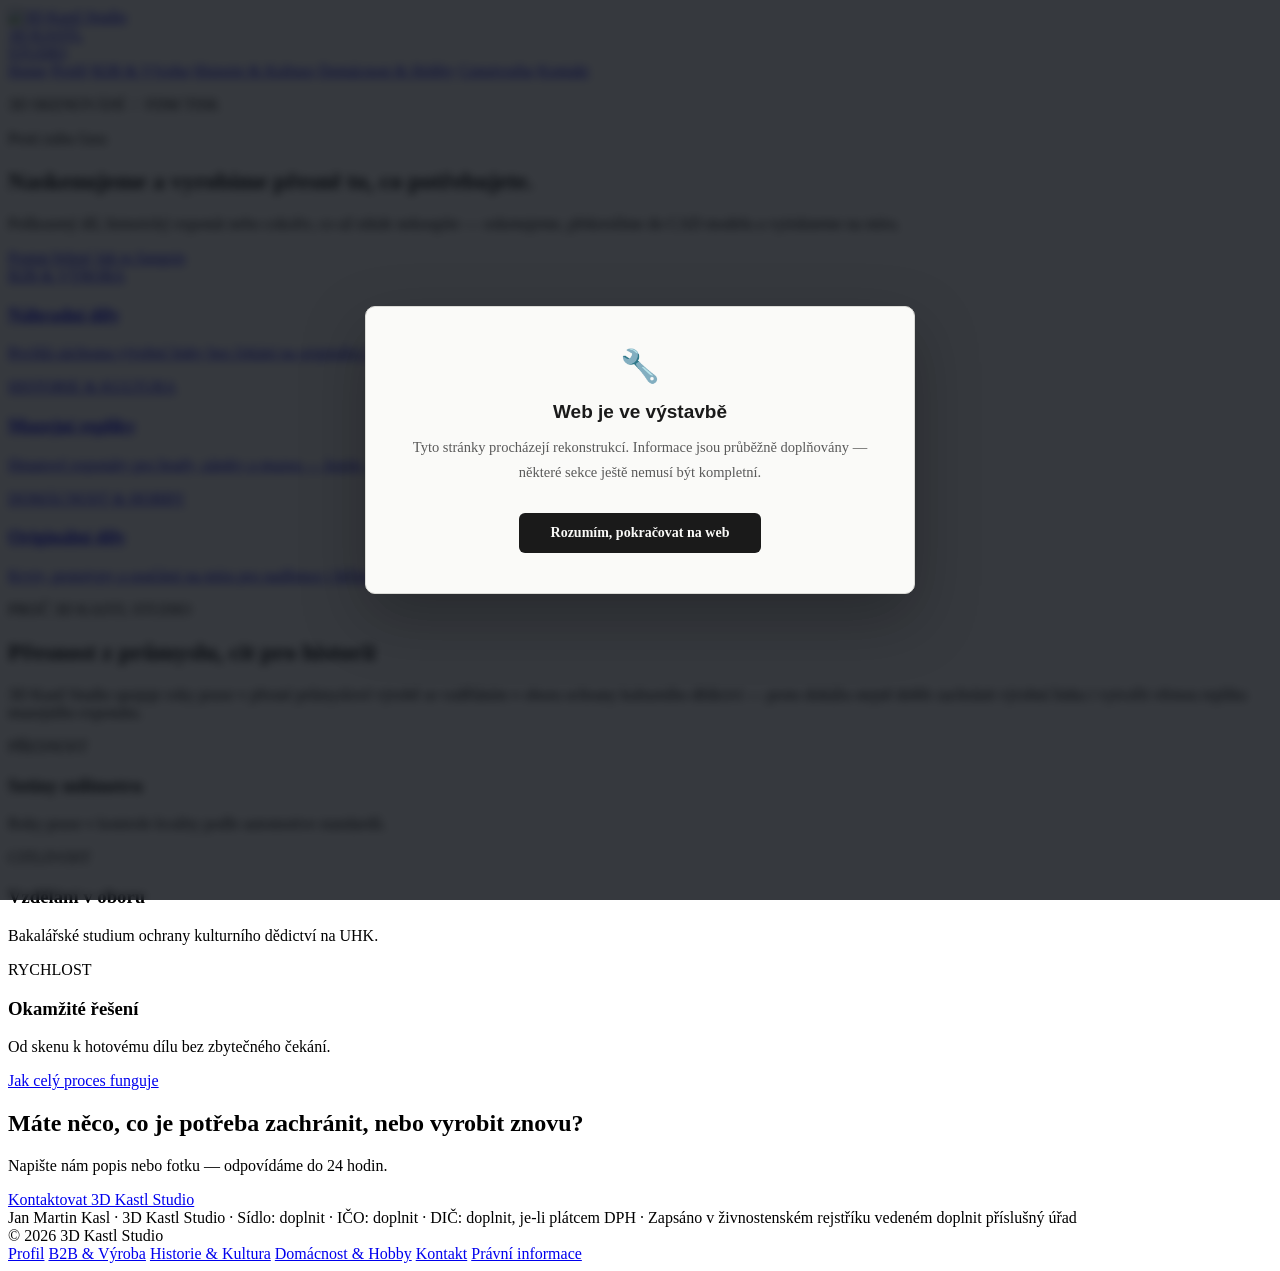
==== index.html @ 562871c6 "Uploading the complete version 1.0 of the website Initial version of the website" ====
<!DOCTYPE html>
<html lang="cs">
<head>
<meta charset="UTF-8">
<meta name="viewport" content="width=device-width, initial-scale=1.0">
<title>3D Kastl Studio — Proti zubu času</title>
<meta name="description" content="3D skenování a FDM tisk náhradních dílů, muzejních replik a zakázkové výroby z PETG, PCTG a PA.">
<link rel="stylesheet" href="assets/style.css">
</head>
<body>

<header class="site-header">
  <div class="wrap">
    <a href="index.html" class="brand">
      <img src="assets/VSUDE_logo_13.svg" alt="3D Kastl Studio">
      <div class="brand-text">
        <span class="kastl">3D KASTL</span>
        <div class="divider"></div>
        <span class="studio">STUDIO</span>
      </div>
    </a>
    <nav class="main-nav">
      <a href="index.html" class="active">Home</a>
      <a href="o-nas.html">Profil</a>
      <a href="b2b-vyroba.html">B2B &amp; Výroba</a>
      <a href="historie-kultura.html">Historie &amp; Kultura</a>
      <a href="domacnost-hobby.html">Domácnost &amp; Hobby</a>
      <a href="cenotvorba.html">Cenotvorba</a>
      <a href="kontakt.html">Kontakt</a>
    </nav>
  </div>
  <div class="laser-rail"><div class="dot"></div></div>
</header>

<main>

  <section class="hero hero-photo" style="background-image: url('assets/HOME_hero_01.jpg');">
    <div class="wrap">
      <p class="eyebrow">3D SKENOVÁNÍ&nbsp;&nbsp;/&nbsp;&nbsp;FDM TISK</p>

      <p class="tagline">Proti zubu času</p>

      <h1 class="page-title">Naskenujeme a vyrobíme přesně to, co potřebujete.</h1>

      <p class="page-lead">Poškozený díl, historický exponát nebo cokoliv, co už nikde nekoupíte — oskenujeme, překreslíme do CAD modelu a vytiskneme na míru.</p>

      <div class="actions">
        <a href="kontakt.html" class="btn btn-primary">Poptat řešení</a>
        <a href="o-nas.html#jak-to-funguje" class="btn btn-secondary">Jak to funguje</a>
      </div>    </div>
  </section>

  <section class="block tight">
    <div class="wrap">
      <div class="pillars">
        <a href="b2b-vyroba.html" class="pillar">
          <div class="tag"> B2B &amp; VÝROBA</div>
          <h3>Náhradní díly</h3>
          <p>Rychlá záchrana výrobní linky bez čekání na originální díl ze zahraničí.</p>
        </a>
        <a href="historie-kultura.html" class="pillar">
          <div class="tag"> HISTORIE &amp; KULTURA</div>
          <h3>Muzejní repliky</h3>
          <p>Hmatové exponáty pro hrady, zámky a muzea — kopie, na které si lze sáhnout.</p>
        </a>
        <a href="domacnost-hobby.html" class="pillar">
          <div class="tag"> DOMÁCNOST &amp; HOBBY</div>
          <h3>Originální díly</h3>
          <p>Kryty, prototypy a součásti na míru pro nadšence i běžné zákazníky.</p>
        </a>
      </div>
    </div>
  </section>

  <section class="block">
    <div class="wrap">
      <div class="section-head">
        <p class="eyebrow">PROČ 3D KASTL STUDIO</p>
        <h2>Přesnost z průmyslu, cit pro historii</h2>
        <p>3D Kastl Studio spojuje roky praxe v přesné průmyslové výrobě se vzděláním v oboru ochrany kulturního
          dědictví — proto dokážu stejně dobře zachránit výrobní linku i vytvořit věrnou repliku muzejního
          exponátu.</p>
      </div>

      <div class="pillars static" style="margin-left: 0;">
        <div class="pillar">
          <div class="tag">PŘESNOST</div>
          <h3>Setiny milimetru</h3>
          <p>Roky praxe v kontrole kvality podle automotive standardů.</p>
        </div>
        <div class="pillar">
          <div class="tag">CITLIVOST</div>
          <h3>Vzdělání v oboru</h3>
          <p>Bakalářské studium ochrany kulturního dědictví na UHK.</p>
        </div>
        <div class="pillar">
          <div class="tag">RYCHLOST</div>
          <h3>Okamžité řešení</h3>
          <p>Od skenu k hotovému dílu bez zbytečného čekání.</p>
        </div>
      </div>

      <a href="o-nas.html#jak-to-funguje" class="btn btn-secondary" style="margin-top: 32px;">Jak celý proces funguje</a>
    </div>
  </section>

  <section class="cta-strip">
    <div class="wrap">
      <h2>Máte něco, co je potřeba zachránit, nebo vyrobit znovu?</h2>
      <p>Napište nám popis nebo fotku — odpovídáme do 24 hodin.</p>
      <a href="kontakt.html" class="btn btn-primary">Kontaktovat 3D Kastl Studio</a>
    </div>
  </section>

</main>

<footer class="site-footer">
  <div class="wrap footer-wrap">
    <div class="footer-legal">
      Jan Martin Kasl &middot; 3D Kastl Studio &middot; Sídlo: <span class="placeholder">doplnit</span> &middot;
      IČO: <span class="placeholder">doplnit</span> &middot; DIČ: <span class="placeholder">doplnit, je-li plátcem DPH</span> &middot;
      Zapsáno v živnostenském rejstříku vedeném <span class="placeholder">doplnit příslušný úřad</span>
    </div>
    <div class="footer-bottom">
      <span>© 2026 3D Kastl Studio</span>
      <div class="footer-links">
        <a href="o-nas.html">Profil</a>
        <a href="b2b-vyroba.html">B2B &amp; Výroba</a>
        <a href="historie-kultura.html">Historie &amp; Kultura</a>
        <a href="domacnost-hobby.html">Domácnost &amp; Hobby</a>
        <a href="kontakt.html">Kontakt</a>
        <a href="pravni-info.html">Právní informace</a>
      </div>
    </div>
  </div>
</footer>

<!-- ============================================================
     POPUP "WEB V REKONSTRUKCI"
     Chceš-li popup odstranit, smaž vše mezi těmito komentáři
     (včetně obou komentářů).
============================================================ -->
<style>
  #popup-rekonstrukce {
    position: fixed; inset: 0; z-index: 9999;
    background: rgba(10, 14, 20, 0.82);
    display: flex; align-items: center; justify-content: center;
    backdrop-filter: blur(4px);
  }
  #popup-rekonstrukce .popup-box {
    background: #FAFAF8;
    border: 0.5px solid #DADAD6;
    border-radius: 10px;
    padding: 40px 44px;
    max-width: 460px;
    width: calc(100% - 48px);
    text-align: center;
    box-shadow: 0 24px 64px rgba(0,0,0,0.28);
  }
  #popup-rekonstrukce .popup-icon {
    font-size: 32px; margin-bottom: 16px;
  }
  #popup-rekonstrukce h2 {
    font-family: 'Inter', sans-serif;
    font-size: 19px; font-weight: 700;
    color: #1A1A1A; margin: 0 0 12px;
  }
  #popup-rekonstrukce p {
    font-size: 14.5px; color: #5A5A5A;
    line-height: 1.7; margin: 0 0 28px;
  }
  #popup-rekonstrukce button {
    background: #1A1A1A; color: #FAFAF8;
    border: none; border-radius: 6px;
    padding: 12px 32px;
    font-size: 14px; font-weight: 600;
    cursor: pointer; font-family: inherit;
    transition: opacity 0.15s ease;
  }
  #popup-rekonstrukce button:hover { opacity: 0.8; }
</style>

<div id="popup-rekonstrukce">
  <div class="popup-box">
    <div class="popup-icon">🔧</div>
    <h2>Web je ve výstavbě</h2>
    <p>Tyto stránky procházejí rekonstrukcí. Informace jsou průběžně doplňovány — některé sekce ještě nemusí být kompletní.</p>
    <button onclick="document.getElementById('popup-rekonstrukce').style.display='none'">
      Rozumím, pokračovat na web
    </button>
  </div>
</div>
<!-- ============================================================
     KONEC POPUP "WEB V REKONSTRUKCI"
============================================================ -->

</body>
</html>
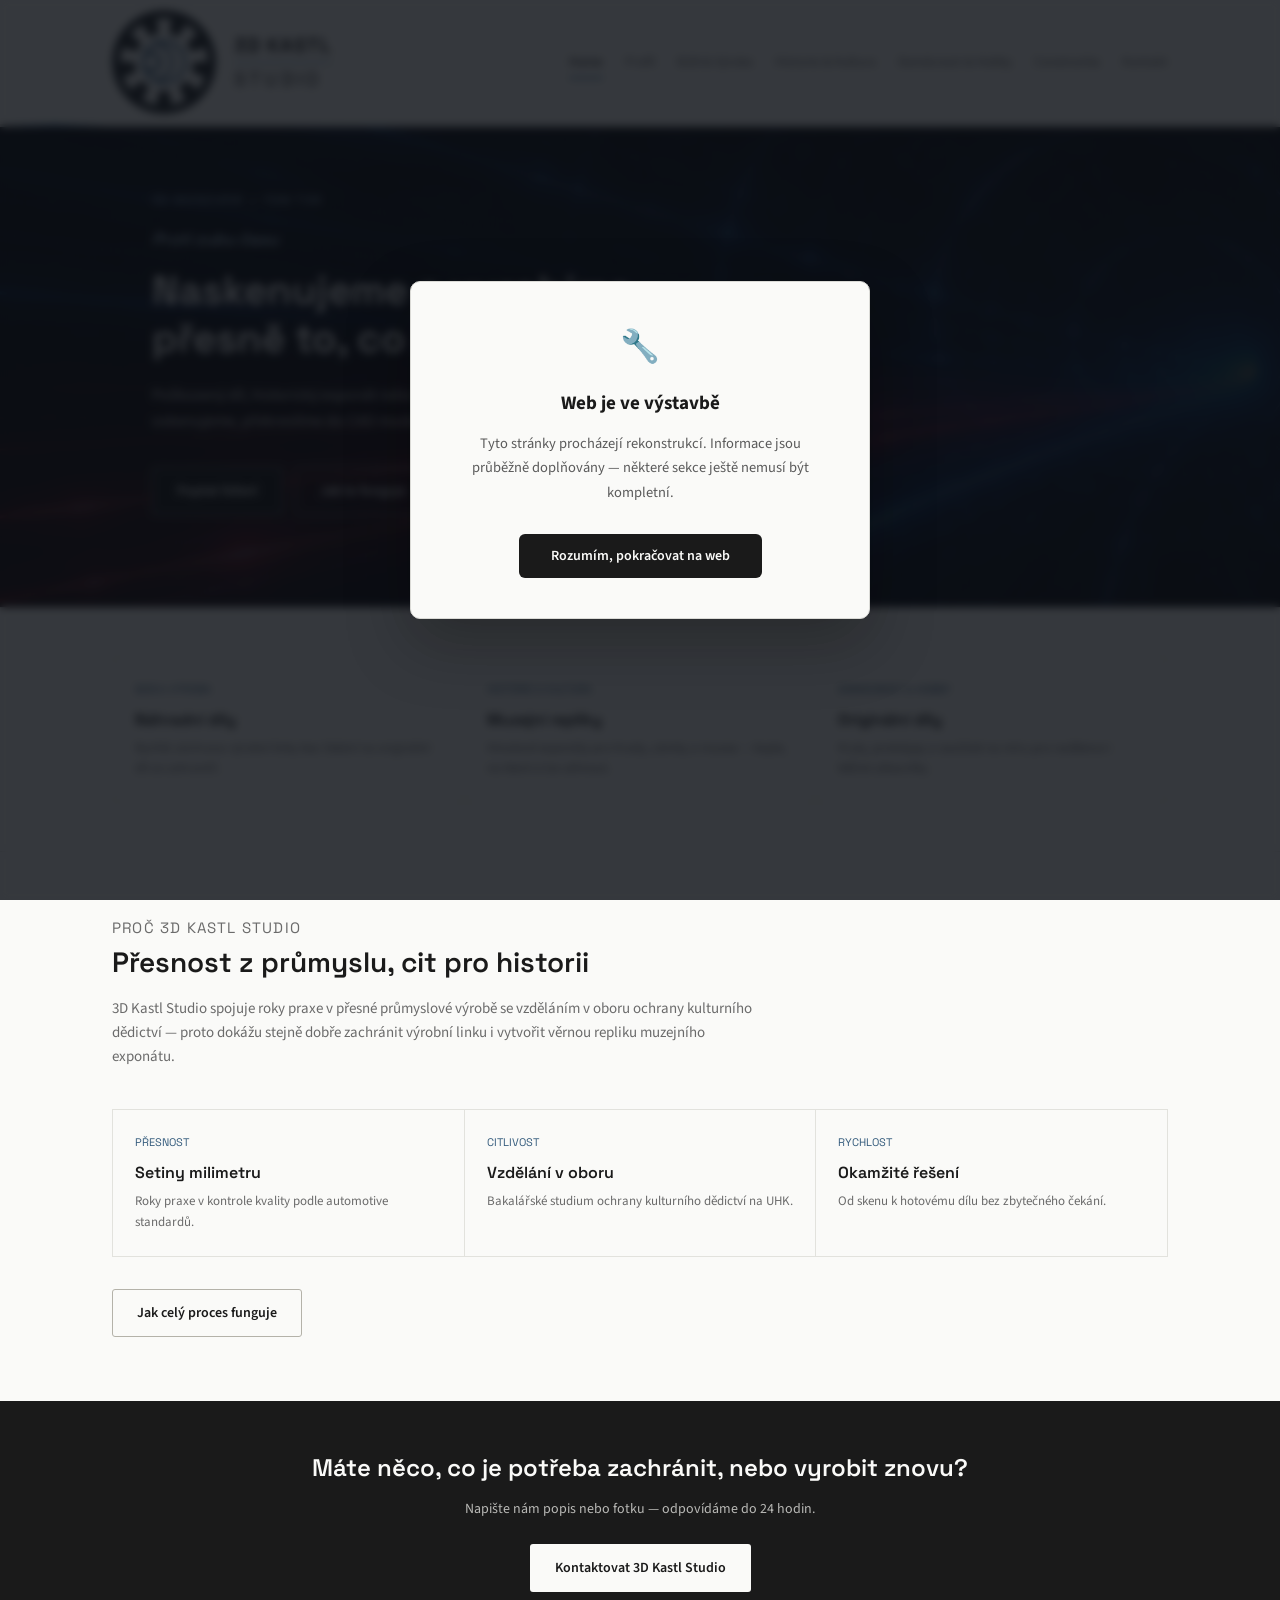
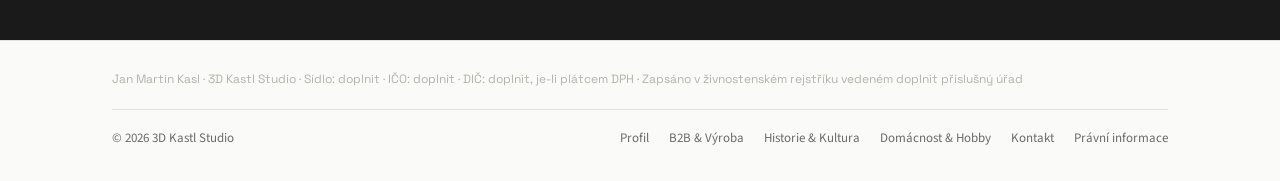
==== commit f828e1ee: "Updated pages 1.02 fix a bug with android devices" ====
--- a/index.html
+++ b/index.html
@@ -14,7 +14,7 @@
     <a href="index.html" class="brand">
       <img src="assets/VSUDE_logo_13.svg" alt="3D Kastl Studio">
       <div class="brand-text">
-        <span class="kastl">3D KASTL</span>
+        <span class="brand-3d-kastl">3D KASTL</span>
         <div class="divider"></div>
         <span class="studio">STUDIO</span>
       </div>
@@ -28,6 +28,9 @@
       <a href="cenotvorba.html">Cenotvorba</a>
       <a href="kontakt.html">Kontakt</a>
     </nav>
+    <button class="nav-toggle" id="nav-toggle" aria-label="Otevřít menu" aria-expanded="false">
+      <span></span><span></span><span></span>
+    </button>
   </div>
   <div class="laser-rail"><div class="dot"></div></div>
 </header>
@@ -148,51 +151,58 @@
     backdrop-filter: blur(4px);
   }
   #popup-rekonstrukce .popup-box {
-    background: #FAFAF8;
-    border: 0.5px solid #DADAD6;
-    border-radius: 10px;
-    padding: 40px 44px;
-    max-width: 460px;
-    width: calc(100% - 48px);
-    text-align: center;
-    box-shadow: 0 24px 64px rgba(0,0,0,0.28);
+    background: #FAFAF8; border: 0.5px solid #DADAD6;
+    border-radius: 10px; padding: 40px 44px;
+    max-width: 460px; width: calc(100% - 48px);
+    text-align: center; box-shadow: 0 24px 64px rgba(0,0,0,0.28);
   }
-  #popup-rekonstrukce .popup-icon {
-    font-size: 32px; margin-bottom: 16px;
-  }
-  #popup-rekonstrukce h2 {
-    font-family: 'Inter', sans-serif;
-    font-size: 19px; font-weight: 700;
-    color: #1A1A1A; margin: 0 0 12px;
-  }
-  #popup-rekonstrukce p {
-    font-size: 14.5px; color: #5A5A5A;
-    line-height: 1.7; margin: 0 0 28px;
-  }
+  #popup-rekonstrukce .popup-icon { font-size: 32px; margin-bottom: 16px; }
+  #popup-rekonstrukce h2 { font-family: inherit; font-size: 19px; font-weight: 700; color: #1A1A1A; margin: 0 0 12px; }
+  #popup-rekonstrukce p { font-size: 14.5px; color: #5A5A5A; line-height: 1.7; margin: 0 0 28px; }
   #popup-rekonstrukce button {
-    background: #1A1A1A; color: #FAFAF8;
-    border: none; border-radius: 6px;
-    padding: 12px 32px;
-    font-size: 14px; font-weight: 600;
-    cursor: pointer; font-family: inherit;
-    transition: opacity 0.15s ease;
+    background: #1A1A1A; color: #FAFAF8; border: none; border-radius: 6px;
+    padding: 12px 32px; font-size: 14px; font-weight: 600;
+    cursor: pointer; font-family: inherit; transition: opacity 0.15s ease;
   }
   #popup-rekonstrukce button:hover { opacity: 0.8; }
 </style>
-
 <div id="popup-rekonstrukce">
   <div class="popup-box">
     <div class="popup-icon">🔧</div>
     <h2>Web je ve výstavbě</h2>
     <p>Tyto stránky procházejí rekonstrukcí. Informace jsou průběžně doplňovány — některé sekce ještě nemusí být kompletní.</p>
-    <button onclick="document.getElementById('popup-rekonstrukce').style.display='none'">
-      Rozumím, pokračovat na web
-    </button>
+    <button onclick="document.getElementById('popup-rekonstrukce').style.display='none'">Rozumím, pokračovat na web</button>
   </div>
 </div>
 <!-- ============================================================
      KONEC POPUP "WEB V REKONSTRUKCI"
 ============================================================ -->
 
+<script>
+  // Hamburger menu
+  (function(){
+    var btn = document.getElementById('nav-toggle');
+    var nav = document.querySelector('.main-nav');
+    if (!btn || !nav) return;
+    btn.addEventListener('click', function(){
+      var open = nav.classList.toggle('is-open');
+      btn.setAttribute('aria-expanded', open ? 'true' : 'false');
+    });
+    // Zavřít po kliknutí na odkaz
+    nav.querySelectorAll('a').forEach(function(a){
+      a.addEventListener('click', function(){
+        nav.classList.remove('is-open');
+        btn.setAttribute('aria-expanded', 'false');
+      });
+    });
+    // Zavřít při resize nad 680px
+    window.addEventListener('resize', function(){
+      if (window.innerWidth > 680) {
+        nav.classList.remove('is-open');
+        btn.setAttribute('aria-expanded', 'false');
+      }
+    });
+  })();
+</script>
 </body>
 </html>
--- a/assets/style.css
+++ b/assets/style.css
@@ -0,0 +1,889 @@
+/* ===========================================================
+   KASTL STUDIO — sdílený stylesheet
+   Paleta: bílá / šedá / "laser" modrá (inspirace antikou + sken)
+   =========================================================== */
+
+@import url('https://fonts.googleapis.com/css2?family=Source+Sans+3:wght@400;500;600;700&family=Space+Grotesk:wght@500;600;700&display=swap');
+
+:root {
+  /* Barvy */
+  --c-paper:      #FAFAF8;
+  --c-paper-dim:  #F1F0EA;
+  --c-ink:        #1A1A1A;
+  --c-ink-soft:   #3A3A38;
+  --c-gray:       #6B6B6B;
+  --c-gray-light: #B4B2A9;
+  --c-line:       #E2E2DD;
+  --c-blue:       #4A7BA3;
+  --c-blue-dark:  #355C7D;
+  --c-blue-pale:  #DCE7EE;
+
+  /* Typografie */
+  --font-display: 'Space Grotesk', 'Source Sans 3', Arial, sans-serif;
+  --font-body:    'Source Sans 3', Arial, sans-serif;
+  --font-mono:    'Space Grotesk', monospace;
+
+  /* Layout */
+  --max-width: 1120px;
+  --radius: 3px;
+}
+
+* { box-sizing: border-box; }
+
+html { scroll-behavior: smooth; }
+
+body {
+  margin: 0;
+  font-family: var(--font-body);
+  background: var(--c-paper);
+  color: var(--c-ink);
+  line-height: 1.6;
+  -webkit-font-smoothing: antialiased;
+}
+
+img { max-width: 100%; display: block; }
+
+a { color: inherit; text-decoration: none; }
+
+.wrap {
+  max-width: var(--max-width);
+  margin: 0 auto;
+  padding: 0 32px;
+}
+
+/* ===========================================================
+   HLAVIČKA
+   =========================================================== */
+
+.site-header {
+  background: var(--c-paper);
+  position: sticky;
+  top: 0;
+  z-index: 50;
+}
+
+.site-header .wrap {
+  display: flex;
+  align-items: center;
+  justify-content: space-between;
+  padding-top: 10px;
+  padding-bottom: 10px;
+}
+
+.brand {
+  display: flex;
+  align-items: center;
+  gap: 18px;
+}
+
+.brand img {
+  width: 104px;
+  height: 104px;
+}
+
+.brand-text {
+  display: flex;
+  flex-direction: column;
+  line-height: 1.05;
+  font-family: var(--font-display);
+}
+
+.brand-text .kastl,
+.brand-text .brand-3d-kastl {
+  font-size: 20px;
+  font-weight: 600;
+  letter-spacing: 0.05em;
+  color: var(--c-ink);
+}
+
+.brand-text .divider {
+  width: 100%;
+  height: 1px;
+  background: var(--c-blue);
+  margin: 6px 0;
+}
+
+.brand-text .studio {
+  font-size: 20px;
+  font-weight: 600;
+  letter-spacing: 0.16em;
+  color: var(--c-gray);
+}
+
+.main-nav {
+  display: flex;
+  gap: 22px;
+  font-size: 13.5px;
+  color: var(--c-gray);
+  white-space: nowrap;
+}
+
+.main-nav a {
+  position: relative;
+  padding: 4px 0;
+  transition: color 0.15s ease;
+}
+
+.main-nav a:hover,
+.main-nav a.active {
+  color: var(--c-ink);
+}
+
+.main-nav a.active::after {
+  content: '';
+  position: absolute;
+  left: 0;
+  right: 0;
+  bottom: -2px;
+  height: 1.5px;
+  background: var(--c-blue);
+}
+
+.nav-toggle {
+  display: none;
+}
+
+/* ===========================================================
+   TLAČÍTKA
+   =========================================================== */
+
+.btn {
+  display: inline-flex;
+  align-items: center;
+  gap: 8px;
+  padding: 12px 24px;
+  border-radius: var(--radius);
+  font-size: 14px;
+  font-weight: 600;
+  cursor: pointer;
+  border: 0.5px solid transparent;
+  transition: opacity 0.15s ease, background 0.15s ease;
+}
+
+.btn-primary {
+  background: var(--c-ink);
+  color: var(--c-paper);
+}
+
+.btn-primary:hover { opacity: 0.85; }
+
+.btn-secondary {
+  background: transparent;
+  border-color: var(--c-gray-light);
+  color: var(--c-ink);
+}
+
+.btn-secondary:hover { border-color: var(--c-ink); }
+
+.hero-photo .btn-secondary {
+  border-color: rgba(250,250,248,0.45);
+  color: #FAFAF8;
+}
+
+.hero-photo .btn-secondary:hover {
+  border-color: #FAFAF8;
+}
+
+.hero-photo .btn-primary {
+  border-color: rgba(250,250,248,0.45);
+}
+
+.hero-photo .btn-primary:hover {
+  border-color: #FAFAF8;
+}
+
+/* ===========================================================
+   HERO
+   =========================================================== */
+
+.hero {
+  position: relative;
+  height: 480px;
+  display: flex;
+  align-items: center;
+  padding: 48px 0;
+  overflow: hidden;
+}
+
+.hero .wrap {
+  width: 100%;
+}
+
+/* Hero s fotkou na pozadí (na všech stránkách) */
+.hero-photo {
+  background-size: cover;
+  background-position: center;
+  background-color: var(--c-ink-soft);
+}
+
+.hero-photo::before {
+  content: '';
+  position: absolute;
+  inset: 0;
+  background: rgba(20, 22, 24, 0.72);
+}
+
+.hero-photo .wrap {
+  position: relative;
+  z-index: 2;
+}
+
+.hero-photo .eyebrow {
+  color: #9DBCD4;
+}
+
+.hero-photo .tagline {
+  color: #B8D2E3;
+}
+
+.hero-photo .page-title {
+  color: #FAFAF8;
+}
+
+.hero-photo .page-lead {
+  color: #D8D8D4;
+}
+
+.hero-photo .img-credit-note {
+  position: relative;
+  z-index: 2;
+  font-family: var(--font-mono);
+  font-size: 10.5px;
+  color: #9A9A95;
+  padding-left: 40px;
+  margin-top: -8px;
+}
+
+.laser-rail {
+  position: relative;
+  height: 3px;
+  width: 100%;
+  background: var(--c-line);
+  overflow: hidden;
+  pointer-events: none;
+}
+
+.laser-rail .dot {
+  position: absolute;
+  top: 0;
+  height: 3px;
+  width: 110px;
+  background: linear-gradient(90deg, transparent, var(--c-blue), transparent);
+  animation: laserMove 7s ease-in-out infinite alternate;
+}
+
+@keyframes laserMove {
+  from { left: -110px; }
+  to   { left: 100%; }
+}
+
+.eyebrow {
+  font-family: var(--font-mono);
+  font-size: 12px;
+  letter-spacing: 0.08em;
+  color: var(--c-blue-dark);
+  margin: 0 0 16px;
+  padding-left: 40px;
+}
+
+.tagline {
+  font-family: var(--font-display);
+  font-style: italic;
+  font-size: 17px;
+  font-weight: 500;
+  color: var(--c-blue-dark);
+  margin: 0 0 14px;
+  padding-left: 40px;
+}
+
+.hero h1, .page-title {
+  font-family: var(--font-display);
+  font-size: 40px;
+  line-height: 1.2;
+  font-weight: 600;
+  max-width: 640px;
+  margin: 0 0 20px;
+  padding-left: 40px;
+}
+
+.hero .lead, .page-lead {
+  font-size: 16px;
+  color: var(--c-ink-soft);
+  max-width: 540px;
+  margin: 0 0 32px;
+  padding-left: 40px;
+}
+
+.hero .actions {
+  display: flex;
+  gap: 12px;
+  padding-left: 40px;
+  margin-bottom: 28px;
+}
+
+/* ===========================================================
+   PILÍŘE / KARTY (3 sloupce)
+   =========================================================== */
+
+.pillars {
+  display: grid;
+  grid-template-columns: repeat(3, 1fr);
+  gap: 1px;
+  background: var(--c-line);
+  border: 0.5px solid var(--c-line);
+}
+
+.pillar {
+  display: block;
+  background: var(--c-paper);
+  padding: 24px 22px;
+  color: inherit;
+  transition: background 0.15s ease;
+}
+
+.pillar:hover {
+  background: var(--c-paper-dim);
+}
+
+.pillars.static .pillar {
+  cursor: default;
+}
+
+.pillars.static .pillar:hover {
+  background: var(--c-paper);
+}
+
+.pillar .tag {
+  font-family: var(--font-mono);
+  font-size: 11px;
+  color: var(--c-blue-dark);
+  margin-bottom: 8px;
+}
+
+.pillar h3 {
+  font-family: var(--font-display);
+  font-size: 16px;
+  font-weight: 600;
+  margin: 0 0 6px;
+}
+
+.pillar p {
+  font-size: 13px;
+  color: var(--c-gray);
+  line-height: 1.55;
+  margin: 0;
+}
+
+/* ===========================================================
+   OBECNÉ SEKCE
+   =========================================================== */
+
+section.block {
+  padding: 64px 0;
+  border-top: 0.5px solid var(--c-line);
+}
+
+section.block.tight { padding: 48px 0; }
+
+.section-head {
+  margin-bottom: 40px;
+  max-width: 640px;
+}
+
+.section-head .eyebrow { padding-left: 0; }
+
+.section-head h2 {
+  font-family: var(--font-display);
+  font-size: 28px;
+  font-weight: 600;
+  margin: 0 0 12px;
+}
+
+.section-head p {
+  color: var(--c-gray);
+  font-size: 15px;
+  margin: 0;
+}
+
+/* Proces / kroky */
+
+.process {
+  display: grid;
+  grid-template-columns: repeat(4, 1fr);
+  gap: 24px;
+}
+
+.process .step {
+  border-top: 2px solid var(--c-blue);
+  padding-top: 16px;
+}
+
+.process .step .num {
+  font-family: var(--font-mono);
+  font-size: 12px;
+  color: var(--c-blue-dark);
+  margin-bottom: 10px;
+}
+
+.process .step h4 {
+  font-family: var(--font-display);
+  font-size: 15px;
+  font-weight: 600;
+  margin: 0 0 6px;
+}
+
+.process .step p {
+  font-size: 13px;
+  color: var(--c-gray);
+  margin: 0;
+  line-height: 1.55;
+}
+
+/* Karty obecně (služby, reference) */
+
+.card-grid {
+  display: grid;
+  grid-template-columns: repeat(3, 1fr);
+  gap: 20px;
+}
+
+.card-grid.cols-2 { grid-template-columns: repeat(2, 1fr); }
+
+.card {
+  border: 0.5px solid var(--c-line);
+  border-radius: var(--radius);
+  padding: 26px;
+  background: var(--c-paper);
+}
+
+.card .tag {
+  font-family: var(--font-mono);
+  font-size: 11px;
+  color: var(--c-blue-dark);
+  margin-bottom: 10px;
+}
+
+.card h3 {
+  font-family: var(--font-display);
+  font-size: 18px;
+  font-weight: 600;
+  margin: 0 0 10px;
+}
+
+.card p {
+  font-size: 14px;
+  color: var(--c-gray);
+  line-height: 1.6;
+  margin: 0 0 14px;
+}
+
+.card ul {
+  margin: 0;
+  padding-left: 18px;
+  font-size: 13.5px;
+  color: var(--c-ink-soft);
+  line-height: 1.8;
+}
+
+/* Placeholder štítek pro reference */
+
+.placeholder-tag {
+  display: inline-block;
+  font-family: var(--font-mono);
+  font-size: 10.5px;
+  letter-spacing: 0.04em;
+  color: var(--c-blue-dark);
+  background: var(--c-blue-pale);
+  padding: 3px 9px;
+  border-radius: 2px;
+  margin-bottom: 14px;
+}
+
+/* Obrázkový placeholder blok */
+
+.img-placeholder {
+  aspect-ratio: 4 / 3;
+  background: var(--c-paper-dim);
+  border: 0.5px dashed var(--c-gray-light);
+  border-radius: var(--radius);
+  display: flex;
+  align-items: center;
+  justify-content: center;
+  color: var(--c-gray-light);
+  font-size: 12px;
+  font-family: var(--font-mono);
+  text-align: center;
+  padding: 12px;
+}
+
+/* CTA pruh */
+
+.cta-strip {
+  background: var(--c-ink);
+  color: var(--c-paper);
+  padding: 48px 0;
+  text-align: center;
+}
+
+.cta-strip h2 {
+  font-family: var(--font-display);
+  font-size: 24px;
+  font-weight: 600;
+  margin: 0 0 10px;
+}
+
+.cta-strip p {
+  color: #B9B9B6;
+  font-size: 14px;
+  margin: 0 0 24px;
+}
+
+.cta-strip .btn-primary {
+  background: var(--c-paper);
+  color: var(--c-ink);
+}
+
+/* ===========================================================
+   PATIČKA
+   =========================================================== */
+
+.site-footer {
+  border-top: 0.5px solid var(--c-line);
+  padding: 28px 0 32px;
+}
+
+.footer-legal {
+  font-size: 12px;
+  color: var(--c-gray-light);
+  font-family: var(--font-mono);
+  padding-bottom: 18px;
+  margin-bottom: 18px;
+  border-bottom: 0.5px solid var(--c-line);
+  line-height: 1.8;
+}
+
+.footer-legal .placeholder {
+  color: var(--c-gray-light);
+}
+
+.footer-legal a {
+  color: var(--c-gray-light);
+  border-bottom: 1px dotted var(--c-gray-light);
+}
+
+.footer-legal a:hover { color: var(--c-ink); }
+
+.footer-bottom {
+  display: flex;
+  align-items: center;
+  justify-content: space-between;
+  font-size: 13px;
+  color: var(--c-gray);
+}
+
+.site-footer a:hover { color: var(--c-ink); }
+
+.footer-links {
+  display: flex;
+  gap: 20px;
+}
+
+/* ===========================================================
+   FORMULÁŘ (kontakt)
+   =========================================================== */
+
+.contact-form {
+  max-width: 560px;
+}
+
+.form-row {
+  margin-bottom: 18px;
+  display: flex;
+  flex-direction: column;
+  gap: 6px;
+}
+
+.form-row label {
+  font-size: 13px;
+  color: var(--c-ink-soft);
+  font-weight: 600;
+}
+
+.form-row input,
+.form-row textarea {
+  font-family: var(--font-body);
+  font-size: 14px;
+  padding: 11px 14px;
+  border: 0.5px solid var(--c-gray-light);
+  border-radius: var(--radius);
+  background: var(--c-paper);
+  color: var(--c-ink);
+}
+
+.form-row input:focus,
+.form-row textarea:focus {
+  outline: none;
+  border-color: var(--c-blue);
+}
+
+.contact-info {
+  display: flex;
+  flex-direction: column;
+  gap: 18px;
+}
+
+.contact-info .item .label {
+  font-family: var(--font-mono);
+  font-size: 11px;
+  color: var(--c-blue-dark);
+  margin-bottom: 4px;
+}
+
+.contact-info .item .value {
+  font-size: 16px;
+  font-weight: 600;
+}
+
+.contact-info .item .value a {
+  color: var(--c-ink);
+  border-bottom: 1px solid var(--c-blue);
+  transition: color 0.15s ease;
+}
+
+.contact-info .item .value a:hover {
+  color: var(--c-blue-dark);
+}
+
+.social-icons {
+  display: flex;
+  gap: 14px;
+  margin-top: 4px;
+}
+
+.social-icons a {
+  display: flex;
+  align-items: center;
+  justify-content: center;
+  width: 38px;
+  height: 38px;
+  border: 0.5px solid var(--c-line);
+  border-radius: var(--radius);
+  color: var(--c-ink-soft);
+  transition: border-color 0.15s ease, color 0.15s ease, background 0.15s ease;
+}
+
+.social-icons a:hover {
+  border-color: var(--c-blue);
+  color: var(--c-blue-dark);
+  background: var(--c-blue-pale);
+}
+
+.social-icons a svg {
+  width: 18px;
+  height: 18px;
+}
+
+/* ===========================================================
+   RESPONZIVITA
+   =========================================================== */
+
+@media (max-width: 1040px) {
+  .main-nav { gap: 16px; font-size: 13px; }
+}
+
+@media (max-width: 880px) {
+  .pillars { grid-template-columns: 1fr; }
+  .process { grid-template-columns: repeat(2, 1fr); gap: 28px 20px; }
+  .card-grid { grid-template-columns: 1fr; }
+  .card-grid.cols-2 { grid-template-columns: 1fr; }
+  section.block { padding: 48px 0; }
+}
+
+@media (max-width: 680px) {
+  .brand img { width: 64px; height: 64px; }
+  .brand-text .kastl, .brand-text .brand-3d-kastl, .brand-text .studio { font-size: 16px; }
+  .hero { height: 520px; padding: 32px 0; }
+  .wrap { padding: 0 20px; }
+  .main-nav { display: none; }
+  .hero h1, .page-title { font-size: 30px; padding-left: 24px; }
+  .eyebrow, .tagline, .hero .lead, .page-lead, .hero .actions, .img-credit-note { padding-left: 24px; margin-left: 0; }
+  .process { grid-template-columns: 1fr; }
+  .footer-bottom { flex-direction: column; gap: 14px; text-align: center; }
+  .footer-legal { text-align: center; }
+}
+
+/* ===========================================================
+   ACCORDION — Ceník
+=========================================================== */
+.accordion {
+  border: 0.5px solid var(--c-gray-light);
+  border-radius: var(--radius);
+  overflow: hidden;
+  margin: 48px 0 0;
+}
+
+.accordion-trigger {
+  width: 100%;
+  background: var(--c-paper-dim);
+  border: none;
+  cursor: pointer;
+  display: flex;
+  align-items: center;
+  justify-content: space-between;
+  padding: 18px 24px;
+  font-size: 15px;
+  font-weight: 600;
+  color: var(--c-ink);
+  font-family: var(--font-sans);
+  transition: background 0.15s ease;
+  gap: 12px;
+}
+
+.accordion-trigger:hover {
+  background: var(--c-blue-pale);
+}
+
+.accordion-trigger .acc-icon {
+  width: 20px;
+  height: 20px;
+  flex-shrink: 0;
+  position: relative;
+  border: 1.5px solid var(--c-blue);
+  border-radius: 50%;
+  transition: transform 0.25s ease;
+}
+
+.accordion-trigger .acc-icon::before,
+.accordion-trigger .acc-icon::after {
+  content: '';
+  position: absolute;
+  background: var(--c-blue);
+  border-radius: 2px;
+  top: 50%; left: 50%;
+  transform: translate(-50%, -50%);
+}
+.accordion-trigger .acc-icon::before { width: 10px; height: 1.5px; }
+.accordion-trigger .acc-icon::after  { width: 1.5px; height: 10px; transition: transform 0.25s ease, opacity 0.25s ease; }
+
+.accordion[open] .accordion-trigger .acc-icon::after {
+  transform: translate(-50%, -50%) rotate(90deg);
+  opacity: 0;
+}
+
+.accordion-body {
+  border-top: 0.5px solid var(--c-gray-light);
+  padding: 32px 24px;
+  background: var(--c-paper);
+}
+
+/* Ceník tabulka uvnitř accordionu */
+.price-table {
+  width: 100%;
+  border-collapse: collapse;
+  font-size: 14px;
+  margin-bottom: 24px;
+}
+
+.price-table caption {
+  text-align: left;
+  font-size: 11px;
+  font-weight: 600;
+  letter-spacing: 0.08em;
+  color: var(--c-gray);
+  padding: 0 0 8px;
+  text-transform: uppercase;
+}
+
+.price-table th {
+  background: var(--c-ink);
+  color: var(--c-paper);
+  padding: 9px 12px;
+  text-align: left;
+  font-weight: 600;
+  font-size: 13px;
+}
+
+.price-table td {
+  padding: 9px 12px;
+  border-bottom: 0.5px solid var(--c-gray-light);
+  color: var(--c-ink-soft);
+  vertical-align: top;
+}
+
+.price-table tr:nth-child(even) td { background: var(--c-paper-dim); }
+
+.price-table .price-val {
+  font-weight: 700;
+  color: var(--c-blue);
+  white-space: nowrap;
+}
+
+.price-table .price-note {
+  font-size: 12.5px;
+  color: var(--c-gray);
+  font-style: italic;
+}
+
+.price-footnote {
+  font-size: 12.5px;
+  color: var(--c-gray);
+  font-style: italic;
+  line-height: 1.6;
+  border-top: 0.5px solid var(--c-gray-light);
+  padding-top: 16px;
+  margin-top: 8px;
+}
+
+/* Cenotvorba — navigační boxy */
+.pricing-nav {
+  display: flex;
+  gap: 16px;
+  flex-wrap: wrap;
+  margin-top: 32px;
+}
+
+.pricing-nav-card {
+  flex: 1;
+  min-width: 180px;
+  padding: 20px 24px;
+  border: 0.5px solid var(--c-gray-light);
+  border-radius: var(--radius);
+  text-decoration: none;
+  color: var(--c-ink);
+  background: var(--c-paper-dim);
+  transition: border-color 0.15s ease, background 0.15s ease;
+  display: flex;
+  flex-direction: column;
+  gap: 6px;
+}
+
+.pricing-nav-card:hover {
+  border-color: var(--c-blue);
+  background: var(--c-blue-pale);
+}
+
+.pricing-nav-card .pnc-label {
+  font-size: 11px;
+  font-weight: 600;
+  letter-spacing: 0.08em;
+  text-transform: uppercase;
+  color: var(--c-blue);
+}
+
+.pricing-nav-card .pnc-title {
+  font-size: 15px;
+  font-weight: 600;
+  color: var(--c-ink);
+}
+
+.pricing-nav-card .pnc-desc {
+  font-size: 13px;
+  color: var(--c-gray);
+}
+
+@media (max-width: 680px) {
+  .accordion-trigger { padding: 14px 16px; font-size: 14px; }
+  .accordion-body { padding: 20px 16px; }
+  .price-table th, .price-table td { padding: 8px 10px; font-size: 13px; }
+  .pricing-nav { flex-direction: column; }
+}
